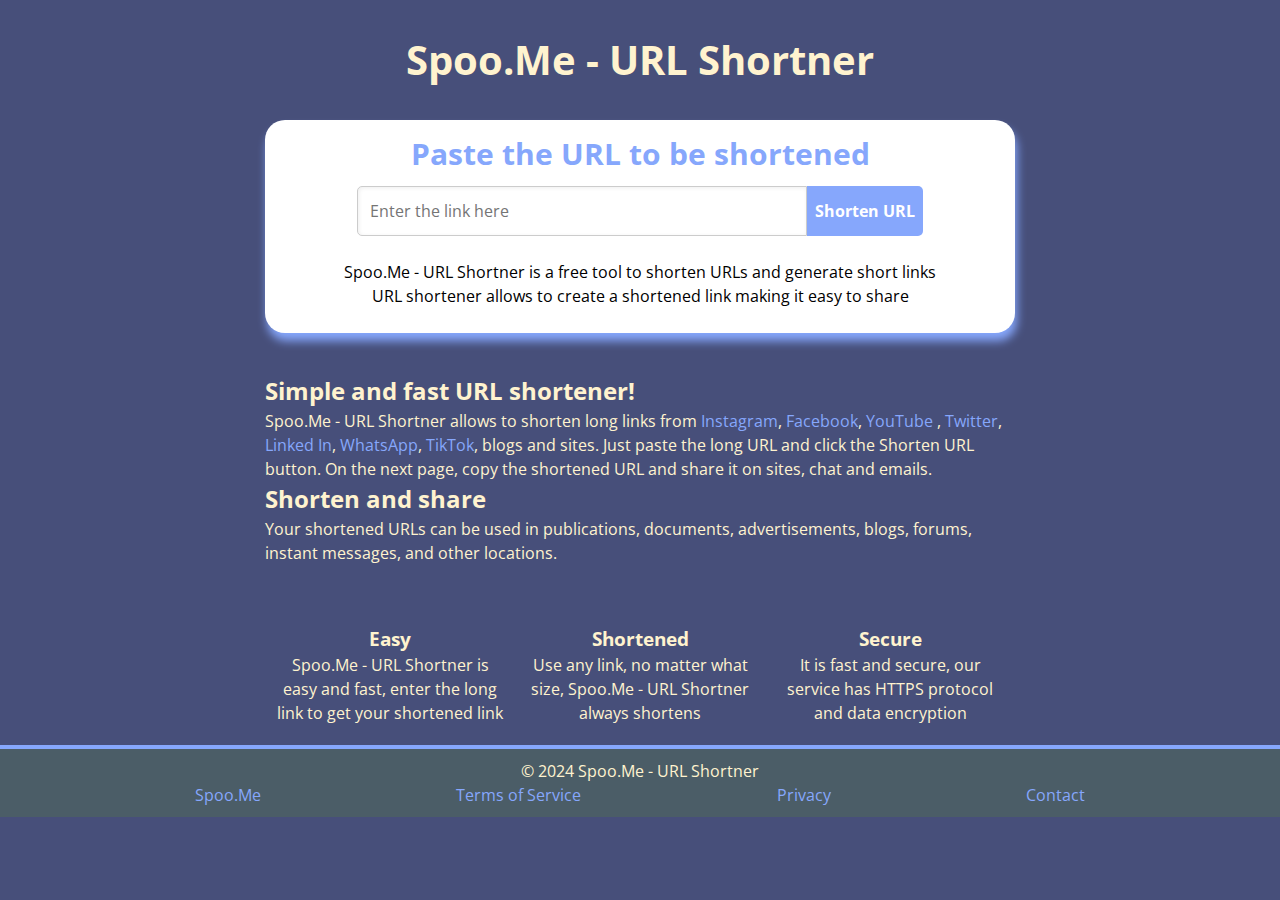
==== index.html @ 893728e6 "update" ====
<html lang="en">
<head>
    <meta charset="UTF-8">
    <meta name="viewport" content="width=device-width, initial-scale=1.0">
    <title>Spoo.Me - URL Shortner</title>
    <link rel="stylesheet" href="style.css">
    <link rel="icon" href="./images/icon.png">
    <link rel="preconnect" href="https://fonts.googleapis.com">
    <meta name="keywords" content="URL shortener, link shortener, link shrinker, shorten long URL,links clickable,Spoo.Me - URL Shortner">

<link rel="preconnect" href="https://fonts.gstatic.com" crossorigin>
<link href="https://fonts.googleapis.com/css2?family=Josefin+Sans&family=Nunito+Sans:opsz,wght@6..12,300&family=Open+Sans&display=swap" rel="stylesheet">
<link rel="stylesheet" href="https://cdnjs.cloudflare.com/ajax/libs/font-awesome/6.5.1/css/all.min.css" integrity="sha512-DTOQO9RWCH3ppGqcWaEA1BIZOC6xxalwEsw9c2QQeAIftl+Vegovlnee1c9QX4TctnWMn13TZye+giMm8e2LwA==" crossorigin="anonymous" referrerpolicy="no-referrer" />

</head>
<body>
    <h1 class="main-head">Spoo.Me - URL Shortner</h1>
    <div class="main-shortner" id="main-shortner">
     <h2 >Paste the URL to be shortened</h2>
     <div><input class="shortIn" type="url" id="long" placeholder="Enter the link here"><button class="short" type="submit" onclick="send()">Shorten URL</button> </div>
     <br>
     <p class="box-text">Spoo.Me - URL Shortner is a free tool to shorten URLs and generate short links<br>
        URL shortener allows to create a shortened link making it easy to share
        <br>
        <br>
        </p>
    </div>
    <div class="shortner-details">
        
<h2>Simple and fast URL shortener!</h2>
Spoo.Me - URL Shortner allows to shorten long links from <a href="https://www.instagram.com/">Instagram</a>,<a href="https://www.facebook.com/"> Facebook</a>, <a href="https://www.youtube.com/"> YouTube </a>,<a href="https://twitter.com/"> Twitter</a>, <a href="https://in.linkedin.com/"> Linked In</a>,<a href="https://www.whatsapp.com/">  WhatsApp</a>, <a href="https://www.tiktok.com/en/"> TikTok</a>, blogs and sites. Just paste the long URL and click the Shorten URL button. On the next page, copy the shortened URL and share it on sites, chat and emails.

<h2>Shorten and share</h2>
Your shortened URLs can be used in publications, documents, advertisements, blogs, forums, instant messages, and other locations.
    </div>
    <div class="hightlights">
   <ul type="none">
    <li>
        <i class="fas fa-thumbs-up"></i>
        <h3>Easy</h3>
        <p>Spoo.Me - URL Shortner is easy and fast, enter the long link to get your shortened link</p>
    </li>
    <li>
        <i class="fas fa-link"></i>
        <h3>Shortened</h3>
        <p>Use any link, no matter what size, Spoo.Me - URL Shortner always shortens</p>
    </li>
    <li>
        <i class="fas fa-shield-alt"></i>
        <h3>Secure</h3>
        <p>It is fast and secure, our service has HTTPS protocol and data encryption</p>
    </li>
   </ul>
    </div>
        <div class="footer">
            <p>© 2024 Spoo.Me - URL Shortner</p>
            <ul type="none">
                <li><a href="."> Spoo.Me</a></li>
                <li><a href="./terms-and-conditions/">Terms of Service</a></li>
                <li><a href="./privacy-policy/">Privacy</a></li>
                <li><a href="./contact/">Contact</a></li>
            </ul>
        </div>
</body>
<script src="./script.js"></script>
</html>
---- style.css ----
:root{
    --bg:#474F7A;
    --text-head:#FFF3CF;
    --box-color:#fff;
    --box-text:#86A7FC;
    --url-color:#86A7FC;
    --footer:#4B5D67;
}
*{
    margin: 0;
    padding: 0;
    outline: none;
    box-sizing: border-box;
    line-height: 1.5;
    transition: all .3s ease-in-out;
    font-family: Open Sans;
  }
  
body{
    background-color:var(--bg);
    margin: 0px;
}
.main-head{
    text-align: center;
    padding: 30px 0px;
    font-size: 40px;
    font-weight: bolder;
    color: var(--text-head);
    
}
.main-shortner{
    background-color:var(--box-color);
    text-align: center;
    width: 750px;
    margin-left: auto;
    margin-right: auto;
    border-radius: 20px;
    padding: 1px 8px;
    box-shadow:  2px 8px 10px var(--box-text);
}
.shorted-url{
    background-color:var(--box-color);
    text-align: center;
    width: 700px;
    margin-left: auto;
    margin-right: auto;
    border-radius: 20px;
    padding: 16px 8px 1 8px;
    box-shadow:  2px 8px 10px var(--box-text);
}
.shorted-url h2{
    margin: 16px 0px;
}
.main-shortner h2{
    font-size: 30px;
    color: var(--box-text);
    padding: 10px 0px ;
}
.box-text{
    text-align: center;
    padding: 0px 40px 0px 40px;
    font-size: 16px;
}
.short{
    font-weight: bold;
    background-color: var(--box-text);
    color: var(--box-color);
    font-size: 16px;
    padding: 13px 8px;
    border: none;
    border-top-right-radius: 5px;
    border-bottom-right-radius: 5px;
    cursor: pointer;
}
.short:hover{
   color: var(--box-color);
    background-color: var(--footer);
}
.shortIn{
    width: 450px;
    font-size: 16px;
    padding: 12px 12px;
    border: 1px solid #ccc;
    box-shadow: inset 1px 1px 4px #eee;
    border-top-left-radius: 5px;
    border-bottom-left-radius: 5px;
    outline: none;
}
.shortner-details{
    padding: 40px 0px;
    width: 750px;
    margin-left: auto;
    margin-right: auto;
    color: var(--text-head);
}
.shortner-details a{
    text-decoration: none;
    color: var(--url-color);
}
.hightlights{
    padding: 20px 0px ;
    margin-left: auto;
    margin-right: auto;
    width: 750px;
    color: var(--text-head);
}
.hightlights li i{
    font-size: 55px;
}
.hightlights ul li p{
    padding: 0px 8px;
}
.hightlights ul{
    display: flex;
    justify-content: space-evenly;
    padding-inline-start: 0px;
}
.hightlights ul li{
    width: 50%;
    text-align: center;
}
.footer{
    background-color: var(--footer);
    height: auto;
    width: 100%;
    padding: 10px 0px;
    position: absolute;
    border-top: 4px solid var(--url-color);
}
.footer p{
    color: var(--text-head);
    text-align: center;
    height: auto;
}
.footer ul {
    display: flex;
    justify-content: space-evenly;
}
.footer ul li{
    color: var(--bg);
}
.footer ul li a{
    color: var(--url-color);
    text-decoration: none;
}
.success{
    color: #0D9276;
}
a{
    text-decoration: none;  
}
.another{
    background-color: var(--bg);
    border-radius: 10px;
    border: none;
    padding: 8px;
    font-size: 18px;
}
.another a{
color: white;
}
@media only screen and (max-width: 600px) {
    .box-text{
        padding: 8px;
    }
    .short{
    border-radius: 20px;
    margin: 10px 0px;
    }
    .main-shortner h2{
        font-size: 20px;
    }
    .shortIn{
        width: 100%;
    }
    .main-shortner{
        width: 90%;
    }
    .shorted-url{
        width: 90%;
    }
    .shortner-details{
        padding: 20px;
        width: 100%;
    }
    .hightlights{
        width: 100%;
    }
    .hightlights ul{
        display: block;
    }
    .hightlights ul li{
        width: 100%;
    }
  }
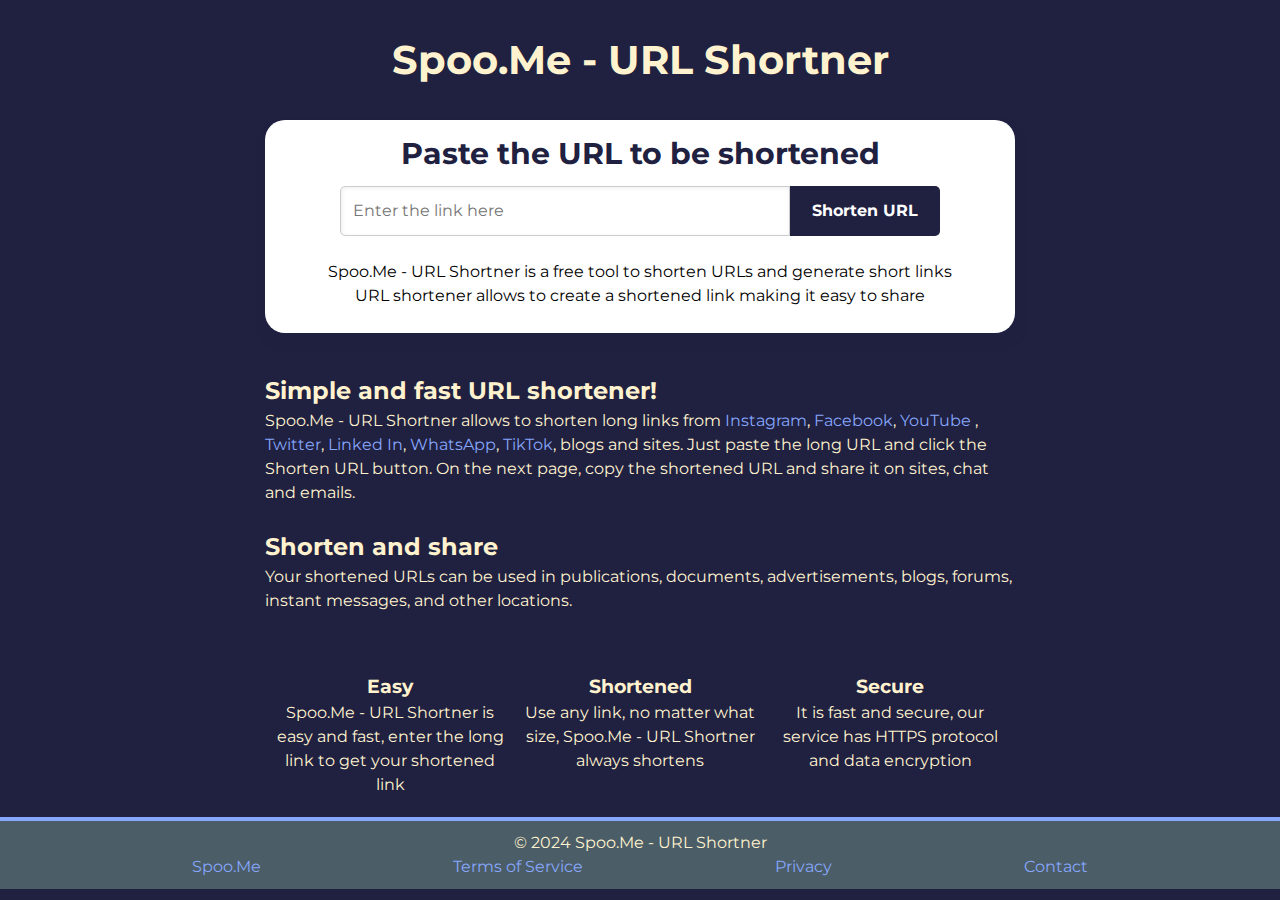
==== commit 6d68d55c: "UI updates" ====
--- a/index.html
+++ b/index.html
@@ -11,7 +11,6 @@
 <link rel="preconnect" href="https://fonts.gstatic.com" crossorigin>
 <link href="https://fonts.googleapis.com/css2?family=Josefin+Sans&family=Nunito+Sans:opsz,wght@6..12,300&family=Open+Sans&display=swap" rel="stylesheet">
 <link rel="stylesheet" href="https://cdnjs.cloudflare.com/ajax/libs/font-awesome/6.5.1/css/all.min.css" integrity="sha512-DTOQO9RWCH3ppGqcWaEA1BIZOC6xxalwEsw9c2QQeAIftl+Vegovlnee1c9QX4TctnWMn13TZye+giMm8e2LwA==" crossorigin="anonymous" referrerpolicy="no-referrer" />
-
 </head>
 <body>
     <h1 class="main-head">Spoo.Me - URL Shortner</h1>
@@ -29,7 +28,7 @@
         
 <h2>Simple and fast URL shortener!</h2>
 Spoo.Me - URL Shortner allows to shorten long links from <a href="https://www.instagram.com/">Instagram</a>,<a href="https://www.facebook.com/"> Facebook</a>, <a href="https://www.youtube.com/"> YouTube </a>,<a href="https://twitter.com/"> Twitter</a>, <a href="https://in.linkedin.com/"> Linked In</a>,<a href="https://www.whatsapp.com/">  WhatsApp</a>, <a href="https://www.tiktok.com/en/"> TikTok</a>, blogs and sites. Just paste the long URL and click the Shorten URL button. On the next page, copy the shortened URL and share it on sites, chat and emails.
-
+<br><br>
 <h2>Shorten and share</h2>
 Your shortened URLs can be used in publications, documents, advertisements, blogs, forums, instant messages, and other locations.
     </div>
--- a/style.css
+++ b/style.css
@@ -1,8 +1,9 @@
+@import url('https://fonts.googleapis.com/css2?family=Montserrat:ital,wght@0,100..900;1,100..900&display=swap');
 :root{
-    --bg:#474F7A;
+    --bg:#202040;
     --text-head:#FFF3CF;
     --box-color:#fff;
-    --box-text:#86A7FC;
+    --box-text:#202040;
     --url-color:#86A7FC;
     --footer:#4B5D67;
 }
@@ -13,7 +14,7 @@
     box-sizing: border-box;
     line-height: 1.5;
     transition: all .3s ease-in-out;
-    font-family: Open Sans;
+    font-family: Montserrat;
   }
   
 body{
@@ -57,11 +58,13 @@
     padding: 10px 0px ;
 }
 .box-text{
+    font-family: Montserrat;
     text-align: center;
     padding: 0px 40px 0px 40px;
     font-size: 16px;
 }
 .short{
+    font-family: Montserrat;
     font-weight: bold;
     background-color: var(--box-text);
     color: var(--box-color);
@@ -71,12 +74,14 @@
     border-top-right-radius: 5px;
     border-bottom-right-radius: 5px;
     cursor: pointer;
+    min-width: 150px;
 }
 .short:hover{
    color: var(--box-color);
     background-color: var(--footer);
 }
 .shortIn{
+    font-family: Montserrat;
     width: 450px;
     font-size: 16px;
     padding: 12px 12px;
@@ -178,7 +183,7 @@
     }
     .shorted-url{
         width: 90%;
-    }
+    } 
     .shortner-details{
         padding: 20px;
         width: 100%;
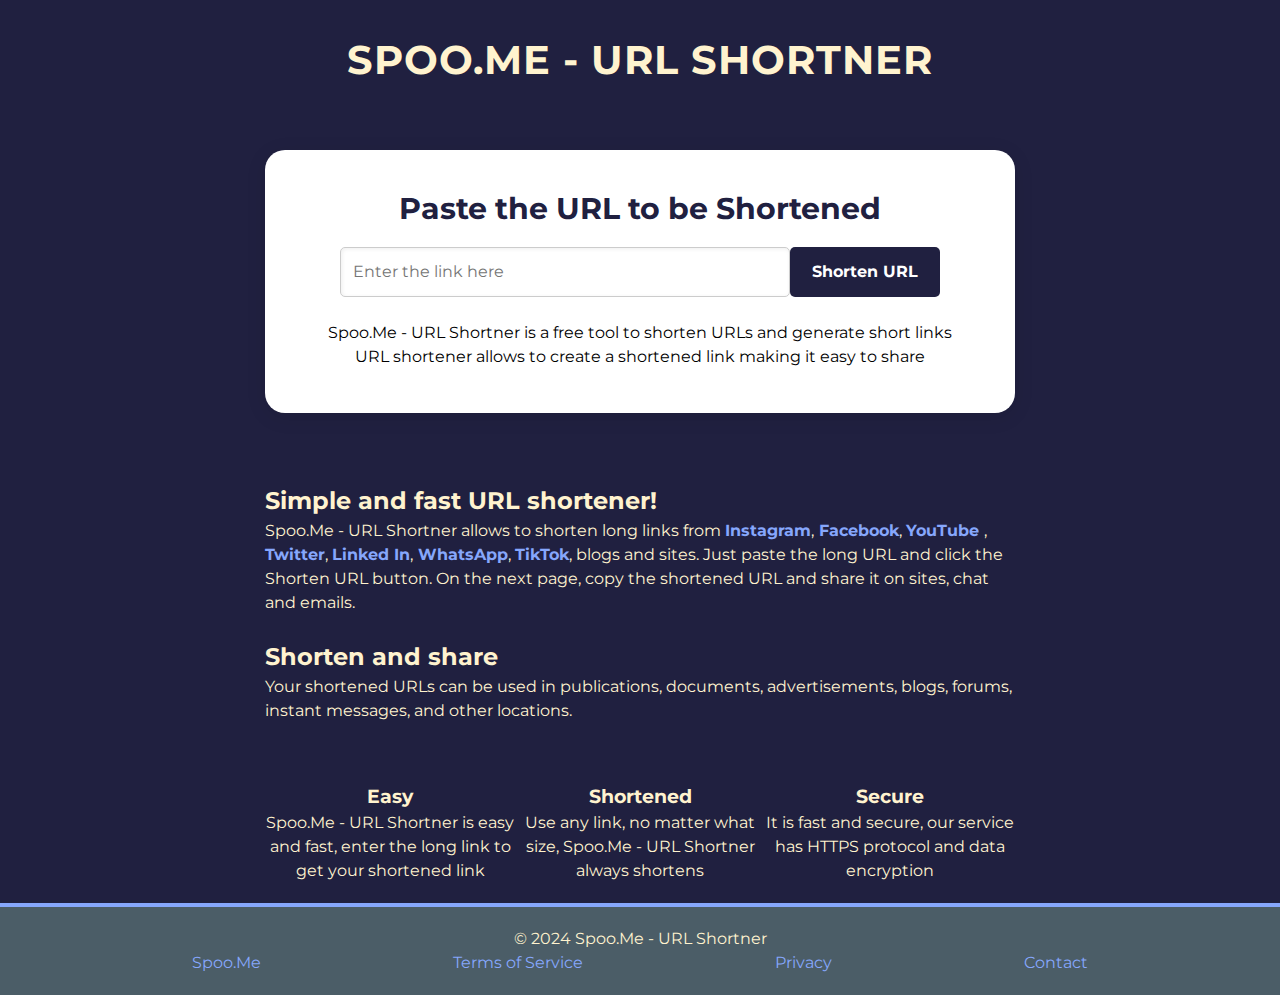
==== commit a2d0818a: "updates" ====
--- a/index.html
+++ b/index.html
@@ -15,7 +15,7 @@
 <body>
     <h1 class="main-head">Spoo.Me - URL Shortner</h1>
     <div class="main-shortner" id="main-shortner">
-     <h2 >Paste the URL to be shortened</h2>
+     <h2 >Paste the URL to be Shortened</h2>
      <div><input class="shortIn" type="url" id="long" placeholder="Enter the link here"><button class="short" type="submit" onclick="send()">Shorten URL</button> </div>
      <br>
      <p class="box-text">Spoo.Me - URL Shortner is a free tool to shorten URLs and generate short links<br>
--- a/style.css
+++ b/style.css
@@ -1,200 +1,236 @@
-@import url('https://fonts.googleapis.com/css2?family=Montserrat:ital,wght@0,100..900;1,100..900&display=swap');
-:root{
-    --bg:#202040;
-    --text-head:#FFF3CF;
-    --box-color:#fff;
-    --box-text:#202040;
-    --url-color:#86A7FC;
-    --footer:#4B5D67;
-}
-*{
+@import url('https://fonts.googleapis.com/css2?family=Montserrat:wght@100..900&display=swap');
+
+:root {
+    --bg: #202040;
+    --text-head: #FFF3CF;
+    --box-color: #fff;
+    --box-text: #202040;
+    --url-color: #86A7FC;
+    --footer: #4B5D67;
+    --focus-color: #FFCF4F;
+}
+
+* {
     margin: 0;
     padding: 0;
-    outline: none;
     box-sizing: border-box;
     line-height: 1.5;
-    transition: all .3s ease-in-out;
-    font-family: Montserrat;
-  }
-  
-body{
-    background-color:var(--bg);
-    margin: 0px;
-}
-.main-head{
-    text-align: center;
-    padding: 30px 0px;
+    transition: all 0.3s ease-in-out;
+    font-family: 'Montserrat', sans-serif;
+}
+
+body {
+    background-color: var(--bg);
+    margin: 0;
+    overflow-x: hidden;
+}
+
+.main-head {
+    text-align: center;
+    padding: 30px 0;
     font-size: 40px;
     font-weight: bolder;
     color: var(--text-head);
-    
-}
-.main-shortner{
-    background-color:var(--box-color);
-    text-align: center;
-    width: 750px;
-    margin-left: auto;
-    margin-right: auto;
+    letter-spacing: 1px;
+    text-transform: uppercase;
+}
+
+.main-shortner {
+    background-color: var(--box-color);
+    text-align: center;
+    max-width: 750px;
+    margin: 30px auto;
     border-radius: 20px;
-    padding: 1px 8px;
-    box-shadow:  2px 8px 10px var(--box-text);
-}
-.shorted-url{
-    background-color:var(--box-color);
-    text-align: center;
-    width: 700px;
-    margin-left: auto;
-    margin-right: auto;
+    padding: 20px;
+    box-shadow: 0 4px 20px rgba(0, 0, 0, 0.1);
+}
+
+.shorted-url {
+    background-color: var(--box-color);
+    text-align: center;
+    max-width: 700px;
+    margin: 20px auto;
     border-radius: 20px;
-    padding: 16px 8px 1 8px;
-    box-shadow:  2px 8px 10px var(--box-text);
-}
-.shorted-url h2{
-    margin: 16px 0px;
-}
-.main-shortner h2{
+    padding: 16px;
+    box-shadow: 0 4px 20px rgba(0, 0, 0, 0.1);
+}
+
+.shorted-url h2, .main-shortner h2 {
+    margin: 16px 0;
+    color: var(--box-text);
     font-size: 30px;
-    color: var(--box-text);
-    padding: 10px 0px ;
-}
-.box-text{
-    font-family: Montserrat;
-    text-align: center;
-    padding: 0px 40px 0px 40px;
+}
+
+.box-text {
     font-size: 16px;
-}
-.short{
-    font-family: Montserrat;
+    text-align: center;
+    padding: 0 40px;
+}
+
+.short {
     font-weight: bold;
     background-color: var(--box-text);
     color: var(--box-color);
     font-size: 16px;
-    padding: 13px 8px;
+    padding: 13px 16px;
     border: none;
-    border-top-right-radius: 5px;
-    border-bottom-right-radius: 5px;
+    border-radius: 5px;
     cursor: pointer;
     min-width: 150px;
-}
-.short:hover{
-   color: var(--box-color);
+    transition: background-color 0.3s ease, transform 0.3s ease;
+}
+
+.short:hover {
     background-color: var(--footer);
-}
-.shortIn{
-    font-family: Montserrat;
+    transform: translateY(-2px);
+}
+
+.shortIn {
     width: 450px;
     font-size: 16px;
-    padding: 12px 12px;
+    padding: 12px;
     border: 1px solid #ccc;
+    border-radius: 5px;
     box-shadow: inset 1px 1px 4px #eee;
-    border-top-left-radius: 5px;
-    border-bottom-left-radius: 5px;
-    outline: none;
-}
-.shortner-details{
-    padding: 40px 0px;
-    width: 750px;
-    margin-left: auto;
-    margin-right: auto;
-    color: var(--text-head);
-}
-.shortner-details a{
+}
+
+.shortner-details {
+    padding: 40px 0;
+    max-width: 750px;
+    margin: auto;
+    color: var(--text-head);
+}
+
+.shortner-details a {
     text-decoration: none;
     color: var(--url-color);
-}
-.hightlights{
-    padding: 20px 0px ;
-    margin-left: auto;
-    margin-right: auto;
-    width: 750px;
-    color: var(--text-head);
-}
-.hightlights li i{
-    font-size: 55px;
-}
-.hightlights ul li p{
-    padding: 0px 8px;
-}
-.hightlights ul{
+    font-weight: bold;
+}
+
+.hightlights {
+    padding: 20px 0;
+    max-width: 750px;
+    margin: auto;
+    color: var(--text-head);
+}
+
+.hightlights ul {
     display: flex;
     justify-content: space-evenly;
-    padding-inline-start: 0px;
-}
-.hightlights ul li{
+    padding-left: 0;
+    list-style: none;
+}
+
+.hightlights ul li {
     width: 50%;
     text-align: center;
 }
-.footer{
+
+.hightlights li i {
+    font-size: 55px;
+    transition: color 0.3s ease;
+}
+
+.hightlights li i:hover {
+    color: #0D9276;
+}
+
+.footer {
     background-color: var(--footer);
-    height: auto;
+    padding: 20px 0;
     width: 100%;
-    padding: 10px 0px;
-    position: absolute;
     border-top: 4px solid var(--url-color);
-}
-.footer p{
-    color: var(--text-head);
-    text-align: center;
-    height: auto;
-}
+    text-align: center;
+}
+
+.footer p {
+    color: var(--text-head);
+}
+
 .footer ul {
     display: flex;
     justify-content: space-evenly;
-}
-.footer ul li{
-    color: var(--bg);
-}
-.footer ul li a{
+    padding-left: 0;
+    list-style: none;
+}
+
+.footer ul li a {
     color: var(--url-color);
+    transition: color 0.3s ease;
+}
+
+.footer ul li a:hover {
+    color: var(--focus-color);
+}
+
+a {
     text-decoration: none;
 }
-.success{
-    color: #0D9276;
-}
-a{
-    text-decoration: none;  
-}
-.another{
+
+.another {
     background-color: var(--bg);
+    color: #fff;
+    border: none;
+    padding: 10px 20px;
+    font-size: 18px;
     border-radius: 10px;
-    border: none;
-    padding: 8px;
-    font-size: 18px;
-}
-.another a{
-color: white;
-}
+    cursor: pointer;
+}
+
+.another:hover {
+    color: var(--focus-color);
+    background-color: var(--footer);
+}
+
+::-webkit-scrollbar {
+    background: linear-gradient(#014379, rgb(25, 25, 55));
+    width: 10px;
+    border-radius: 10px;
+}
+
+::-webkit-scrollbar-thumb {
+    background: white;
+    border-radius: 10px;
+}
+
+:focus {
+    outline: 2px dashed var(--focus-color);
+    outline-offset: 2px;
+}
+
+/* Improved Responsiveness */
+@media only screen and (max-width: 900px) {
+    .main-shortner, .shorted-url, .shortner-details, .hightlights {
+        width: 95%;
+        padding: 20px;
+    }
+
+    .shortIn {
+        width: 100%;
+    }
+}
+
 @media only screen and (max-width: 600px) {
-    .box-text{
+    .box-text {
         padding: 8px;
     }
-    .short{
-    border-radius: 20px;
-    margin: 10px 0px;
-    }
-    .main-shortner h2{
+
+    .short {
+        width: 100%;
+        margin-top: 10px;
+        border-radius: 20px;
+    }
+
+    .main-shortner h2 {
         font-size: 20px;
     }
-    .shortIn{
+
+    .hightlights ul {
+        display: block;
+    }
+
+    .hightlights ul li {
         width: 100%;
-    }
-    .main-shortner{
-        width: 90%;
-    }
-    .shorted-url{
-        width: 90%;
-    } 
-    .shortner-details{
-        padding: 20px;
-        width: 100%;
-    }
-    .hightlights{
-        width: 100%;
-    }
-    .hightlights ul{
-        display: block;
-    }
-    .hightlights ul li{
-        width: 100%;
-    }
-  }+        margin-bottom: 10px;
+    }
+}
